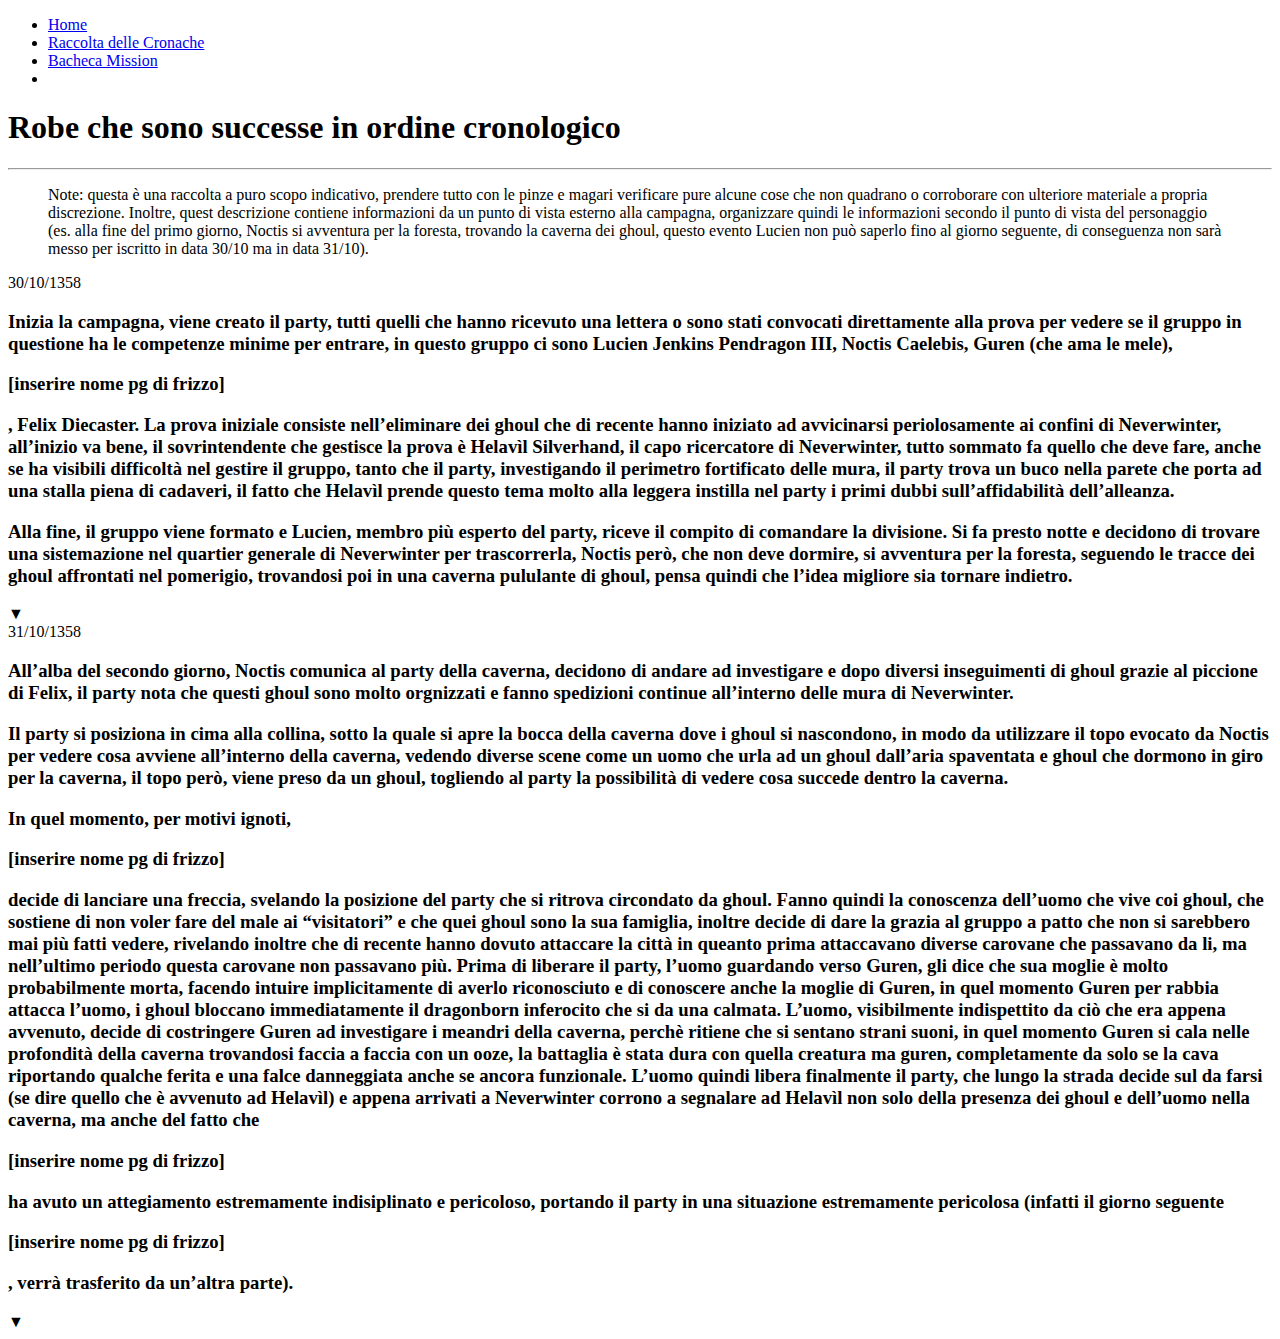
==== history.html @ d0eb89e5 "Create history.html" ====
<!DOCTYPE html>
<html>
    <head>
        <meta charset="utf-8">
        <meta name="viewport" content="width=device-width, initial-scale=1.0">
        <title>Robe che sono successe in ordine cronologico:</title>
        <link rel="stylesheet" href="history.css">
        <link rel="stylesheet" href="menu.css">
        <link rel="icon" href="favicon.ico" type="image/x-icon">
    </head>
    <body id="preview">
        <div class="menu">
            <div id="bookmark" class="bookmark" onclick="toggleMenu()"></div>
            <nav id="sidebar" class="sidebar">
                <ul>
                    <li><a href="index.html">Home</a></li>
                    <li><a href="history.html">Raccolta delle Cronache</a></li>
                    <li><a href="quest.html">Bacheca Mission</a></li>
                    <li><a href="minigame.html">&#8203;&#8203;&#8203;</a></li>
                </ul>
            </nav>
        </div>
        <header>
            <h1>Robe che sono successe in ordine cronologico</h1>
        </header>
        <hr>
        <blockquote>
            <p>Note: questa è una raccolta a puro scopo indicativo, prendere tutto con le pinze e magari verificare pure alcune cose che non quadrano o corroborare con ulteriore materiale a propria discrezione. Inoltre, quest descrizione contiene informazioni da un punto di vista esterno alla campagna, organizzare quindi le informazioni secondo il punto di vista del personaggio (es. alla fine del primo giorno, Noctis si avventura per la foresta, trovando la caverna dei ghoul, questo evento Lucien non può saperlo fino al giorno seguente, di conseguenza non sarà messo per iscritto in data 30/10 ma in data 31/10).</p>
        </blockquote>
        <div class="date">30/10/1358</div>
        <div class="container">
            <div class="content collapsed">
                <h3>Inizia la campagna, viene creato il party, tutti quelli che hanno ricevuto una lettera o sono stati convocati direttamente alla prova per vedere se il gruppo in questione ha le competenze minime per entrare, in questo gruppo ci sono Lucien Jenkins Pendragon III, Noctis Caelebis, Guren (che ama le mele), </h3>
                <h3 class="highlight">[inserire nome pg di frizzo]</h3>
                <h3 clas="highlight">, Felix Diecaster. La prova iniziale consiste nell’eliminare dei ghoul che di recente hanno iniziato ad avvicinarsi periolosamente ai confini di Neverwinter, all’inizio va bene, il sovrintendente che gestisce la prova è Helavìl Silverhand, il capo ricercatore di Neverwinter, tutto sommato fa quello che deve fare, anche se ha visibili difficoltà nel gestire il gruppo, tanto che il party, investigando il perimetro fortificato delle mura, il party trova un buco nella parete che porta ad una stalla piena di cadaveri, il fatto che Helavìl prende questo tema molto alla leggera instilla nel party i primi dubbi sull’affidabilità dell’alleanza.</h3>
                <h3>Alla fine, il gruppo viene formato e Lucien, membro più esperto del party, riceve il compito di comandare la divisione. Si fa presto notte e decidono di trovare una sistemazione nel quartier generale di Neverwinter per trascorrerla, Noctis però, che non deve dormire, si avventura per la foresta, seguendo le tracce dei ghoul affrontati nel pomerigio, trovandosi poi in una caverna pululante di ghoul, pensa quindi che l’idea migliore sia tornare indietro.</h3>
            </div>
            <div class="toggle-arrow">▼</div>
        </div>
        <div class="date">31/10/1358</div>
        <div class="container">
            <div class="content collapsed">
                <h3>All’alba del secondo giorno, Noctis comunica al party della caverna, decidono di andare ad investigare e dopo diversi inseguimenti di ghoul grazie al piccione di Felix, il party nota che questi ghoul sono molto orgnizzati e fanno spedizioni continue all’interno delle mura di Neverwinter.</h3>
                <h3>Il party si posiziona in cima alla collina, sotto la quale si apre la bocca della caverna dove i ghoul si nascondono, in modo da utilizzare il topo evocato da Noctis per vedere cosa avviene all’interno della caverna, vedendo diverse scene come un uomo che urla ad un ghoul dall’aria spaventata e ghoul che dormono in giro per la caverna, il topo però, viene preso da un ghoul, togliendo al party la possibilità di vedere cosa succede dentro la caverna.</h3>
                <h3>In quel momento, per motivi ignoti, </h3>
                <h3 class="highlight">[inserire nome pg di frizzo]</h3>
                <h3>decide di lanciare una freccia, svelando la posizione del party che si ritrova circondato da ghoul. Fanno quindi la conoscenza dell’uomo che vive coi ghoul, che sostiene di non voler fare del male ai “visitatori” e che quei ghoul sono la sua famiglia, inoltre decide di dare la grazia al gruppo a patto che non si sarebbero mai più fatti vedere, rivelando inoltre che di recente hanno dovuto attaccare la città in queanto prima attaccavano diverse carovane che passavano da li, ma nell’ultimo periodo questa carovane non passavano più. Prima di liberare il party, l’uomo guardando verso Guren, gli dice che sua moglie è molto probabilmente morta, facendo intuire implicitamente di averlo riconosciuto e di conoscere anche la moglie di Guren, in quel momento Guren per rabbia attacca l’uomo, i ghoul bloccano immediatamente il dragonborn inferocito che si da una calmata. L’uomo, visibilmente indispettito da ciò che era appena avvenuto, decide di costringere Guren ad investigare i meandri della caverna, perchè ritiene che si sentano strani suoni, in quel momento Guren si cala nelle profondità della caverna trovandosi faccia a faccia con un ooze, la battaglia è stata dura con quella creatura ma guren, completamente da solo se la cava riportando qualche ferita e una falce danneggiata anche se ancora funzionale. L’uomo quindi libera finalmente il party, che lungo la strada decide sul da farsi (se dire quello che è avvenuto ad Helavìl) e appena arrivati a Neverwinter corrono a segnalare ad Helavìl non solo della presenza dei ghoul e dell’uomo nella caverna, ma anche del fatto che </h3>
                <h3 class="highlight">[inserire nome pg di frizzo]</h3>
                <h3>ha avuto un attegiamento estremamente indisiplinato e pericoloso, portando il party in una situazione estremamente pericolosa (infatti il giorno seguente </h3>
                <h3 class="highlight">[inserire nome pg di frizzo]</h3>
                <h3>, verrà trasferito da un’altra parte).</h3>
            </div>
            <div class="toggle-arrow">▼</div>
        </div>
    </body>
    <script src="menu.js"></script>
    <script>
        document.querySelectorAll('.toggle-arrow').forEach(function(arrow) {
            arrow.addEventListener('click', function() {
                // Trova il container parent della freccia
                const container = arrow.parentElement;

                // Trova il contenuto all'interno dello stesso container
                const content = container.querySelector('.content');

                // Gestisci le classi "collapsed" ed "expanded"
                if (container.classList.contains('expanded')) {
                    container.classList.remove('expanded');
                    container.classList.add('collapsed');

                    // Espandi il contenuto
                    content.style.maxHeight = '150px';
                    arrow.innerHTML = '▼';  // Cambia la freccia
                } else {
                    container.classList.remove('collapsed');
                    container.classList.add('expanded');

                    // Riduci il contenuto
                    content.style.maxHeight = 'none';  // Imposta la dimensione desiderata
                    arrow.innerHTML = '▲';  // Ripristina la freccia
                }
            });
        });
    </script>
</html>
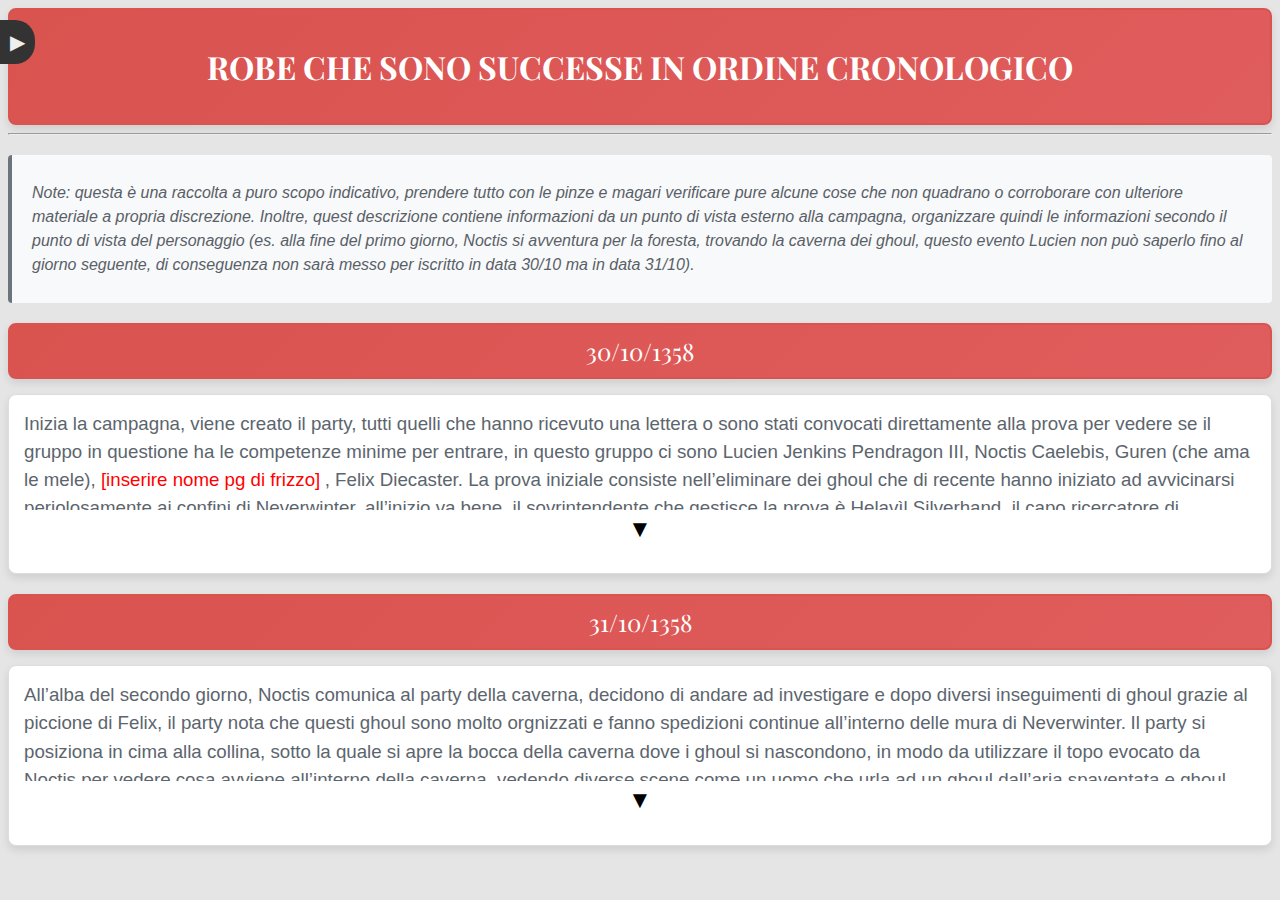
==== commit 1aacb57b: "Update history.html" ====
--- a/history.html
+++ b/history.html
@@ -6,6 +6,7 @@
         <title>Robe che sono successe in ordine cronologico:</title>
         <link rel="stylesheet" href="history.css">
         <link rel="stylesheet" href="menu.css">
+        <link rel="stylesheet" href="baseStyle.css">
         <link rel="icon" href="favicon.ico" type="image/x-icon">
     </head>
     <body id="preview">
--- a/history.css
+++ b/history.css
@@ -0,0 +1,68 @@
+
+.container {
+  background-color: #ffffff;
+  border: 1px solid #ddd;
+  border-radius: 8px;
+  padding: 15px;
+  margin-bottom: 20px;
+  box-shadow: 0 4px 8px rgba(0, 0, 0, 0.1);
+  line-height: 1.6;
+  transition: transform 0.3s ease, box-shadow 0.3s ease;
+}
+
+.content {
+  overflow: hidden;
+  max-height: 100px;
+}
+
+.container:hover {
+  transform: scale(1.01);
+  box-shadow: 0 8px 16px rgba(0, 0, 0, 0.2);
+}
+
+.content.expanded {
+  max-height: none; /* Altezza massima quando espansa (puoi modificarla) */
+}
+
+.toggle-arrow {
+  cursor: pointer;
+  text-align: center;
+  font-size: 1.5em;
+  margin-bottom: 10px;
+  user-select: none;
+}
+
+.content.collapsed .toggle-arrow {
+  transform: rotate(0deg);
+}
+
+.content.expanded .toggle-arrow {
+  transform: rotate(180deg); /* Ruota la freccia quando espanso */
+}
+
+.date {
+  font-size: 1.5em;
+  color: #fff;
+  background: linear-gradient(135deg, #d9534f, #e05d5d);
+  border: 2px solid #d9534f;
+  border-radius: 8px;
+  padding: 10px 20px;
+  margin-bottom: 15px;
+  text-align: center;
+  /*position: relative;*/
+  box-shadow: 0 4px 8px rgba(0, 0, 0, 0.1);
+  text-transform: uppercase;
+  font-family: 'Playfair Display', serif;
+  transition: transform 0.3s, box-shadow 0.3s;
+}
+
+.date:hover {
+  transform: scale(1.05);
+  box-shadow: 0 6px 12px rgba(0, 0, 0, 0.2);
+}
+
+@media (max-width: 768px) {
+  .container {
+    width: 95%;
+  }
+}
--- a/menu.css
+++ b/menu.css
@@ -0,0 +1,69 @@
+.menu {
+  position: fixed; /* Fissa il menu in una posizione */
+  top: 0; /* Posiziona il menu in alto */
+  left: 0; /* Posiziona il menu a sinistra */
+  z-index: 1000; /* Assicura che il menu sia sopra gli altri elementi */
+}
+
+.sidebar {
+  background-color: #333; /* Colore di sfondo per la barra laterale */
+  width: 200px; /* Larghezza della barra laterale */
+  height: 100vh; /* Altezza uguale alla finestra */
+  position: fixed; /* Mantiene la barra laterale fissa */
+  top: 0; /* Barra laterale sempre in alto */
+  left: 0; /* Barra laterale sempre a sinistra */
+  overflow-y: auto; /* Permette lo scorrimento verticale se necessario */
+  transition: transform 0.3s ease; /* Aggiunge una transizione per aprire/chiudere il menu */
+  transform: translateX(-100%); /* Nasconde il menu di default */
+}
+
+.sidebar.active {
+  transform: translateX(0); /* Mostra il menu quando attivo */
+}
+
+.bookmark {
+  position: absolute;
+  top: 20px; /* Distanza dal bordo superiore */
+  left: 0px; /* Distanza dal bordo sinistro */
+  background-color: #333;
+  color: #efefef;
+  padding: 10px;
+  cursor: pointer;
+  transform: translateX(0);
+  transition: transform 0.3s ease;
+  border-top-right-radius: 20px; /* Arrotonda l'angolo in alto a destra */
+  border-bottom-right-radius: 20px; /* Arrotonda l'angolo in basso a destra */
+}
+
+.bookmark::before {
+  content: '▶'; /* Inserisce il simbolo come contenuto */
+  font-size: 20px; /* Dimensioni del simbolo */
+  display: inline-block;
+}
+
+.bookmark.active {
+  transform: translateX(200px);
+}
+
+.bookmark.active::before {
+    content: '◀'; /* Simbolo opposto per la versione attiva */
+}
+
+.sidebar ul {
+  padding: 20px 0;
+  list-style: none;
+}
+
+.sidebar ul li {
+  padding: 10px 20px;
+}
+
+.sidebar ul li a {
+  color: #fff;
+  text-decoration: none;
+  display: block;
+}
+
+.sidebar ul li a:hover {
+  background-color: #e05d5d;
+}
--- a/baseStyle.css
+++ b/baseStyle.css
@@ -0,0 +1,51 @@
+@import url('https://fonts.googleapis.com/css2?family=Roboto:wght@400;700&family=Playfair+Display:wght@700&display=swap');
+
+header {
+  background: linear-gradient(135deg, #d9534f, #e05d5d);
+  border: 2px solid #d9534f;
+  color: #fff; /* Colore del testo bianco */
+  padding: 15px; /* Spazio interno */
+  text-align: center; /* Allineamento del testo al centro */
+  box-shadow: 0 4px 8px rgba(0, 0, 0, 0.1);
+  text-transform: uppercase;
+  font-family: 'Playfair Display', serif;
+  border: 2px solid #d9534f;
+  border-radius: 8px;
+}
+
+body {
+  background-color: #e5e5e5; /* Colore di sfondo grigio molto chiaro */
+  /*color: #111;  Colore del testo per un buon contrasto */
+  font-family: Arial, sans-serif; /* Font generale */
+}
+
+blockquote {
+  border-left: 4px solid #6c757d; /* Colore grigio scuro per la linea laterale */
+  padding: 10px 20px; /* Spazio interno */
+  margin: 20px 0; /* Spazio esterno */
+  background-color: #f8f9fa; /* Colore di sfondo grigio chiaro */
+  color: #596067; /* Colore del testo grigio scuro */
+  font-style: italic; /* Testo in corsivo */
+  border-radius: 4px; /* Angoli arrotondati */
+  line-height: 1.5; /* Altezza della linea */
+}
+
+h1 {
+  color: #fff; /* Colore del testo principale */
+  font-size: 2em; /* Dimensione del testo dell'intestazione principale */
+  margin: 20px 0; /* Spazio esterno */
+}
+
+h3 {
+  color: #5c656d; /* Colore grigio chiaro */
+  display: inline; /* Mostra gli h4 sulla stessa riga */
+  margin: 0; /* Rimuove il margine di default */
+  padding: 0; /* Rimuove il padding di default */
+  font-weight: normal; /* Peso del font normale */
+  line-height: 1.5; /* Altezza della linea */
+}
+
+/* Stile per h4 con colore personalizzato */
+.highlight {
+  color: red; /* Colore del testo personalizzato */
+}
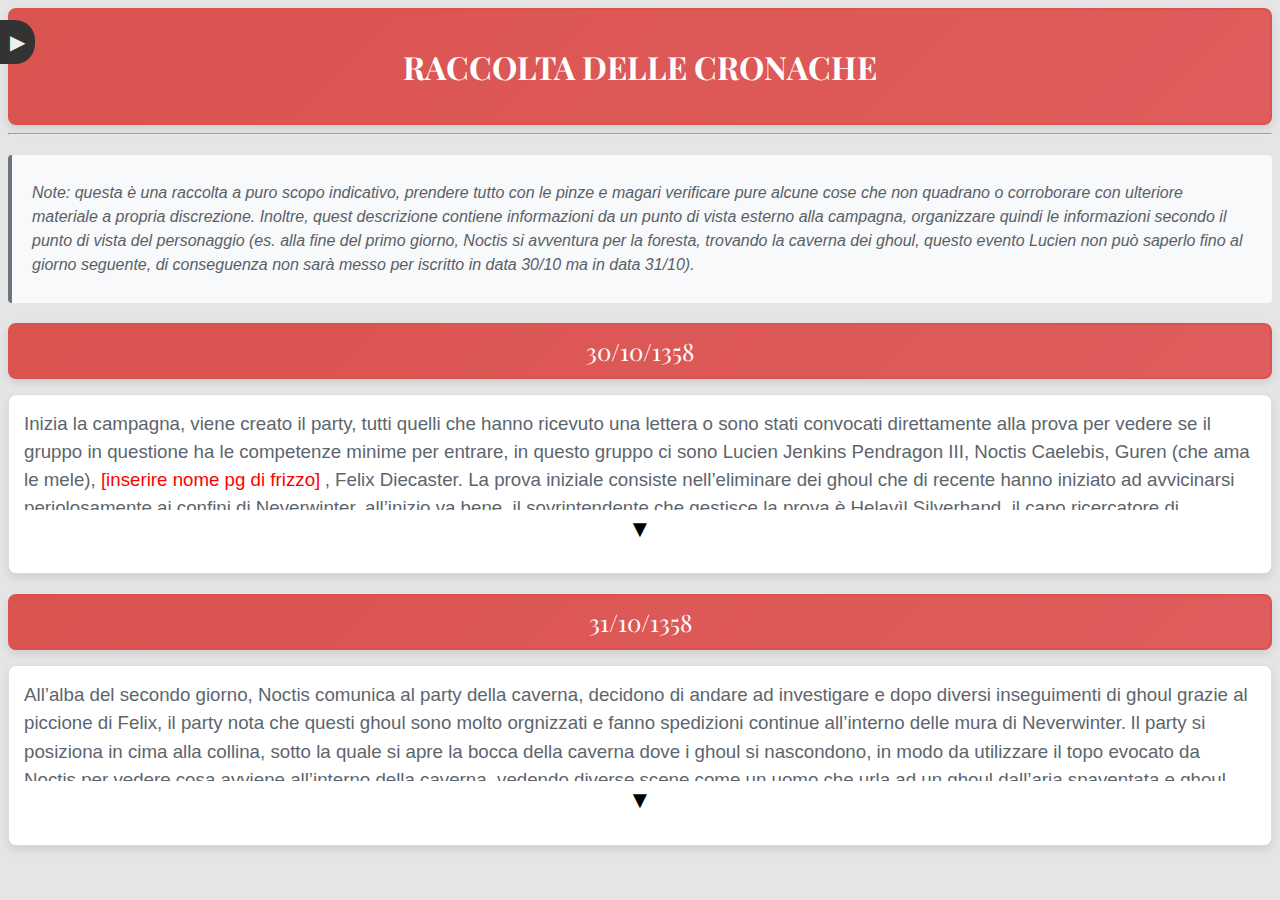
==== commit 8c88bdab: "Update history.html" ====
--- a/history.html
+++ b/history.html
@@ -3,7 +3,7 @@
     <head>
         <meta charset="utf-8">
         <meta name="viewport" content="width=device-width, initial-scale=1.0">
-        <title>Robe che sono successe in ordine cronologico:</title>
+        <title>Cronache dell'Alleanza</title>
         <link rel="stylesheet" href="history.css">
         <link rel="stylesheet" href="menu.css">
         <link rel="stylesheet" href="baseStyle.css">
@@ -22,7 +22,7 @@
             </nav>
         </div>
         <header>
-            <h1>Robe che sono successe in ordine cronologico</h1>
+            <h1>Raccolta delle cronache</h1>
         </header>
         <hr>
         <blockquote>
